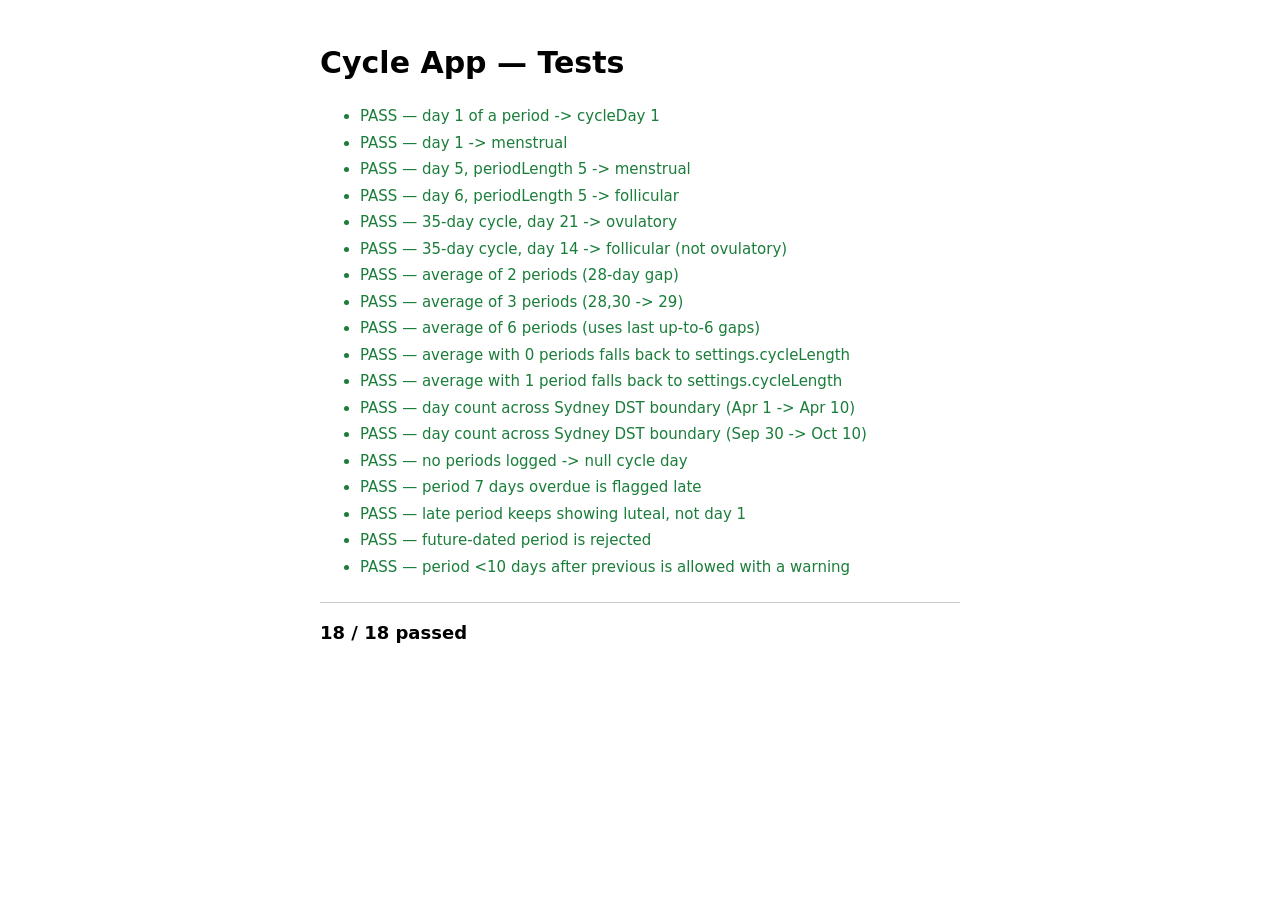
==== test.html @ 1dbf2c0d "Initial build: cycle logic, content, three screens, PWA setup All logic tests pass (18/18), verified" ====
<!doctype html>
<html lang="en">
<head>
<meta charset="utf-8">
<title>Cycle App — Tests</title>
<style>
  body { font: 15px/1.5 -apple-system, system-ui, sans-serif; max-width: 640px; margin: 40px auto; padding: 0 16px; }
  .pass { color: #1a7d3a; }
  .fail { color: #c0392b; font-weight: bold; }
  li { margin-bottom: 4px; }
  #summary { font-size: 18px; margin-top: 24px; padding-top: 16px; border-top: 1px solid #ccc; }
</style>
</head>
<body>
<h1>Cycle App — Tests</h1>
<ul id="results"></ul>
<div id="summary"></div>

<script src="app.js"></script>
<script>
  const results = [];
  function assertEqual(actual, expected, label) {
    const pass = JSON.stringify(actual) === JSON.stringify(expected);
    results.push({ pass, label, actual, expected });
  }
  function assertTrue(value, label) {
    results.push({ pass: !!value, label, actual: value, expected: true });
  }

  const d = (y, m, day) => new Date(y, m - 1, day);

  // day 1 of a period returns cycleDay 1, phase menstrual
  {
    const periods = ["2026-09-01"];
    const today = d(2026, 9, 1);
    const cycleDay = getCurrentCycleDay(periods, today);
    assertEqual(cycleDay, 1, "day 1 of a period -> cycleDay 1");
    assertEqual(getPhase(cycleDay, { cycleLength: 28, periodLength: 5 }), "menstrual", "day 1 -> menstrual");
  }

  // day 5 with periodLength 5 is still menstrual; day 6 is follicular
  {
    const settings = { cycleLength: 28, periodLength: 5 };
    assertEqual(getPhase(5, settings), "menstrual", "day 5, periodLength 5 -> menstrual");
    assertEqual(getPhase(6, settings), "follicular", "day 6, periodLength 5 -> follicular");
  }

  // a 35-day cycle puts ovulation around day 21, not day 14
  {
    const settings = { cycleLength: 35, periodLength: 5 };
    assertEqual(getPhase(21, settings), "ovulatory", "35-day cycle, day 21 -> ovulatory");
    assertEqual(getPhase(14, settings), "follicular", "35-day cycle, day 14 -> follicular (not ovulatory)");
  }

  // averaging works with 2, 3 and 6 logged periods
  {
    const settings = { cycleLength: 28, periodLength: 5 };
    const two = ["2026-09-01", "2026-08-04"]; // 28-day gap
    assertEqual(getAverageCycleLength(two, settings), 28, "average of 2 periods (28-day gap)");

    const three = ["2026-09-01", "2026-08-04", "2026-07-05"]; // gaps 28, 30
    assertEqual(getAverageCycleLength(three, settings), 29, "average of 3 periods (28,30 -> 29)");

    const six = [
      "2026-09-01", "2026-08-04", "2026-07-06", "2026-06-08", "2026-05-11", "2026-04-13",
    ]; // gaps: 28,29,28,28,28
    assertEqual(getAverageCycleLength(six, settings), 28, "average of 6 periods (uses last up-to-6 gaps)");
  }

  // averaging falls back correctly with 0 and 1 logged periods
  {
    const settings = { cycleLength: 30, periodLength: 5 };
    assertEqual(getAverageCycleLength([], settings), 30, "average with 0 periods falls back to settings.cycleLength");
    assertEqual(getAverageCycleLength(["2026-09-01"], settings), 30, "average with 1 period falls back to settings.cycleLength");
  }

  // a date crossing a daylight-saving boundary still returns the right day count (Australia/Sydney)
  {
    // AEDT->AEST ends 2026-04-05 (clocks back an hour, Sydney). A local-midnight
    // day count across that boundary must still be a plain calendar diff.
    const before = d(2026, 4, 1);
    const after = d(2026, 4, 10);
    assertEqual(daysBetween(before, after), 9, "day count across Sydney DST boundary (Apr 1 -> Apr 10)");

    // AEST->AEDT starts 2026-10-04 (clocks forward an hour, spring).
    const beforeSpring = d(2026, 9, 30);
    const afterSpring = d(2026, 10, 10);
    assertEqual(daysBetween(beforeSpring, afterSpring), 10, "day count across Sydney DST boundary (Sep 30 -> Oct 10)");
  }

  // edge cases
  {
    assertEqual(getCurrentCycleDay([], d(2026, 9, 1)), null, "no periods logged -> null cycle day");

    const settings = { cycleLength: 28, periodLength: 5 };
    const periods = ["2026-08-01"]; // 28-day avg cycle, but today is day 35 -> late
    const today = d(2026, 9, 4);
    const cycleDay = getCurrentCycleDay(periods, today);
    assertTrue(isPeriodLate(periods, settings, today), "period 7 days overdue is flagged late");
    assertEqual(getPhase(cycleDay, settings), "luteal", "late period keeps showing luteal, not day 1");

    const futureCheck = validateNewPeriodDate("2099-01-01", [], d(2026, 9, 4));
    assertEqual(futureCheck.ok, false, "future-dated period is rejected");

    const tooSoon = validateNewPeriodDate("2026-09-05", ["2026-09-01"], d(2026, 9, 10));
    assertTrue(tooSoon.ok && tooSoon.warning, "period <10 days after previous is allowed with a warning");
  }

  const list = document.getElementById("results");
  let passCount = 0;
  for (const r of results) {
    const li = document.createElement("li");
    li.className = r.pass ? "pass" : "fail";
    li.textContent = `${r.pass ? "PASS" : "FAIL"} — ${r.label}` +
      (r.pass ? "" : ` (expected ${JSON.stringify(r.expected)}, got ${JSON.stringify(r.actual)})`);
    list.appendChild(li);
    if (r.pass) passCount++;
  }
  document.getElementById("summary").innerHTML =
    `<strong>${passCount} / ${results.length} passed</strong>`;
</script>
</body>
</html>
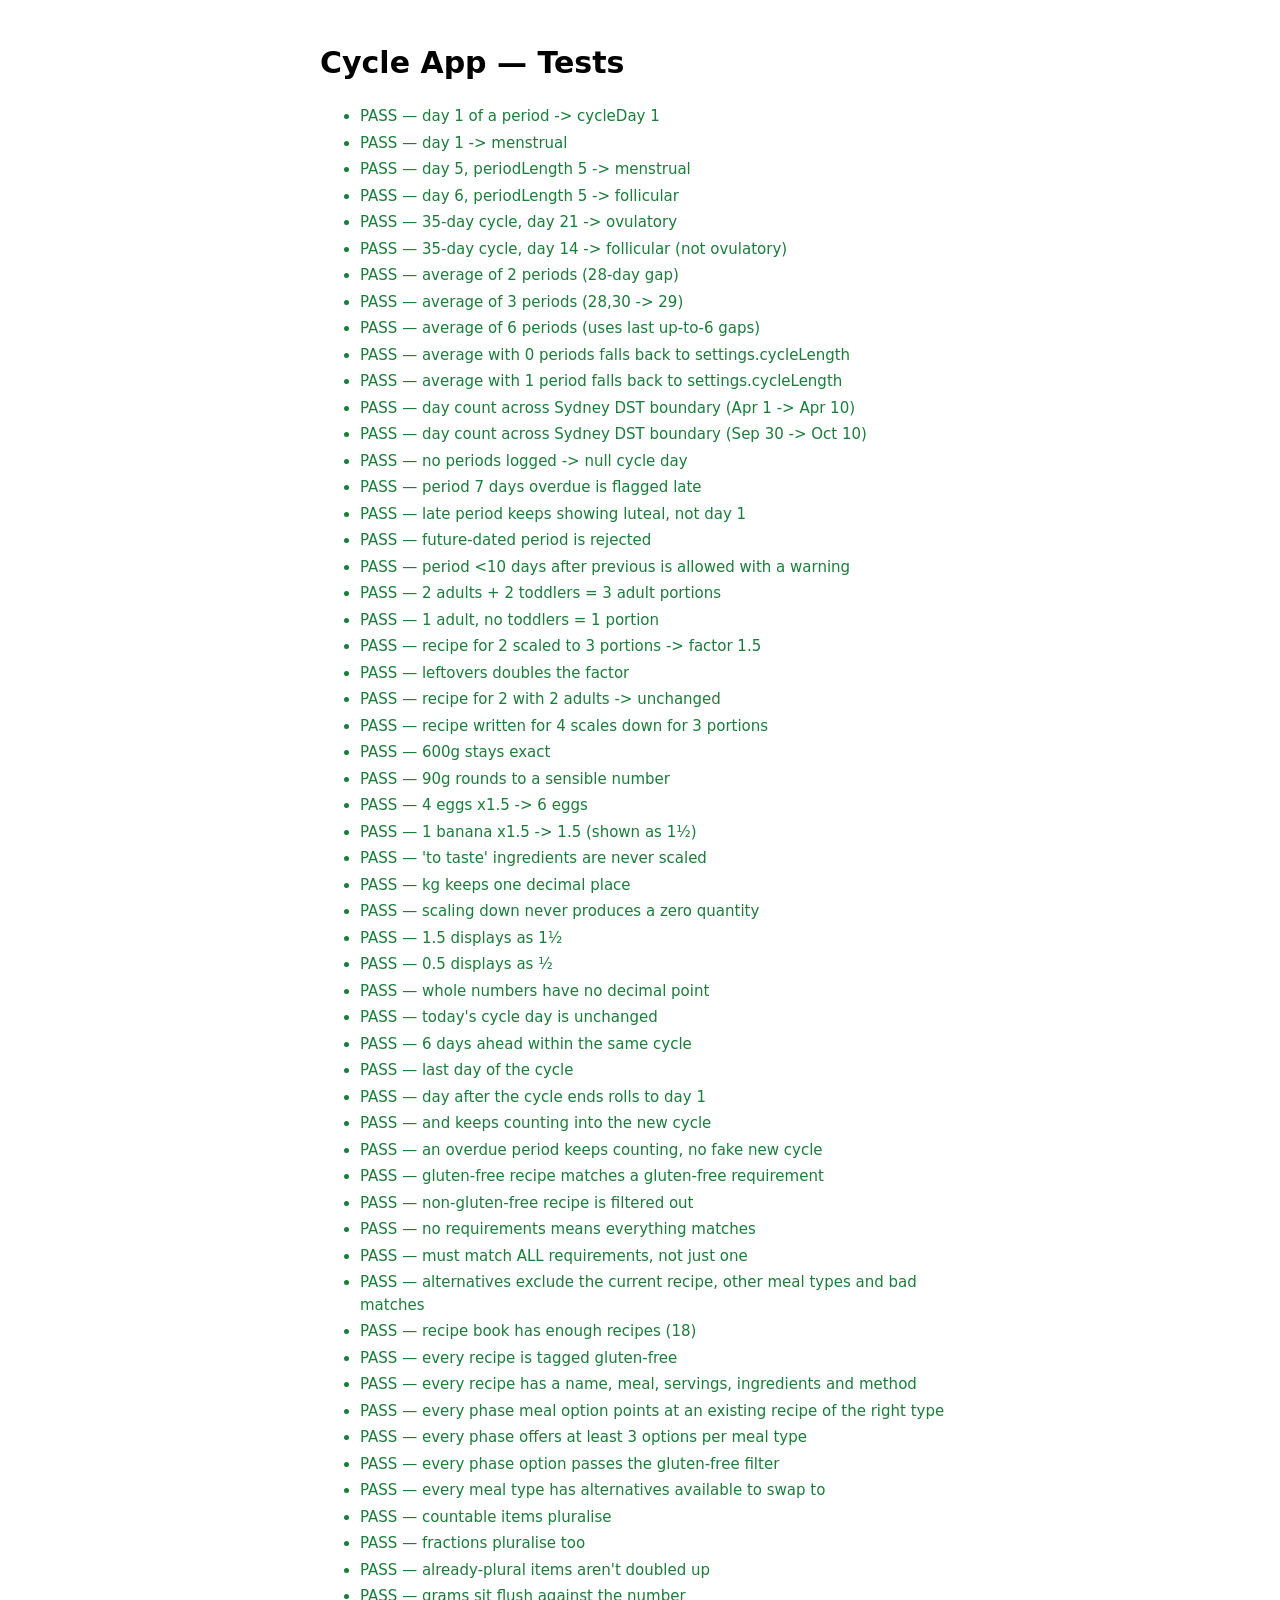
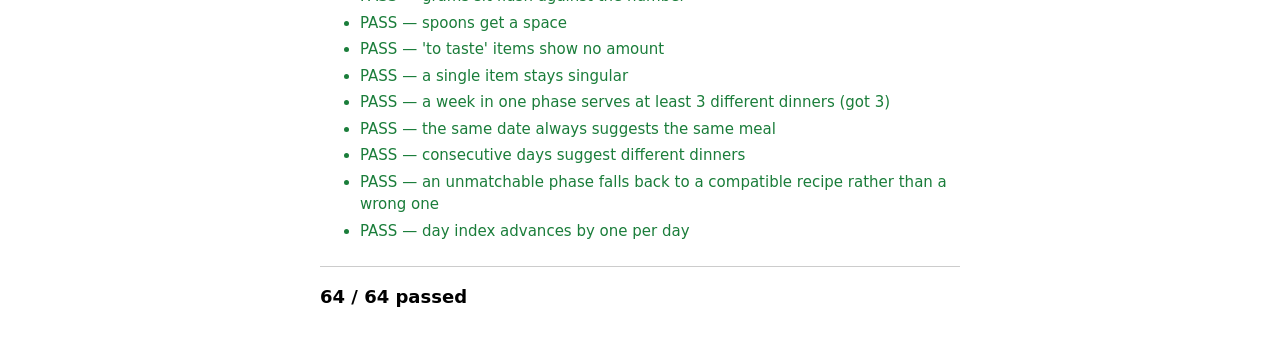
==== commit d24f4cde: "Add meal planning: week view, recipes, servings scaling, swapping - 18 gluten-free recipes with ingr" ====
--- a/test.html
+++ b/test.html
@@ -16,6 +16,7 @@
 <ul id="results"></ul>
 <div id="summary"></div>
 
+<script src="content.js"></script>
 <script src="app.js"></script>
 <script>
   const results = [];
@@ -28,10 +29,11 @@
   }
 
   const d = (y, m, day) => new Date(y, m - 1, day);
+  const p = (start, length = 5) => ({ start, length });
 
   // day 1 of a period returns cycleDay 1, phase menstrual
   {
-    const periods = ["2026-09-01"];
+    const periods = [p("2026-09-01")];
     const today = d(2026, 9, 1);
     const cycleDay = getCurrentCycleDay(periods, today);
     assertEqual(cycleDay, 1, "day 1 of a period -> cycleDay 1");
@@ -55,14 +57,14 @@
   // averaging works with 2, 3 and 6 logged periods
   {
     const settings = { cycleLength: 28, periodLength: 5 };
-    const two = ["2026-09-01", "2026-08-04"]; // 28-day gap
+    const two = [p("2026-09-01"), p("2026-08-04")]; // 28-day gap
     assertEqual(getAverageCycleLength(two, settings), 28, "average of 2 periods (28-day gap)");
 
-    const three = ["2026-09-01", "2026-08-04", "2026-07-05"]; // gaps 28, 30
+    const three = [p("2026-09-01"), p("2026-08-04"), p("2026-07-05")]; // gaps 28, 30
     assertEqual(getAverageCycleLength(three, settings), 29, "average of 3 periods (28,30 -> 29)");
 
     const six = [
-      "2026-09-01", "2026-08-04", "2026-07-06", "2026-06-08", "2026-05-11", "2026-04-13",
+      p("2026-09-01"), p("2026-08-04"), p("2026-07-06"), p("2026-06-08"), p("2026-05-11"), p("2026-04-13"),
     ]; // gaps: 28,29,28,28,28
     assertEqual(getAverageCycleLength(six, settings), 28, "average of 6 periods (uses last up-to-6 gaps)");
   }
@@ -71,7 +73,7 @@
   {
     const settings = { cycleLength: 30, periodLength: 5 };
     assertEqual(getAverageCycleLength([], settings), 30, "average with 0 periods falls back to settings.cycleLength");
-    assertEqual(getAverageCycleLength(["2026-09-01"], settings), 30, "average with 1 period falls back to settings.cycleLength");
+    assertEqual(getAverageCycleLength([p("2026-09-01")], settings), 30, "average with 1 period falls back to settings.cycleLength");
   }
 
   // a date crossing a daylight-saving boundary still returns the right day count (Australia/Sydney)
@@ -93,7 +95,7 @@
     assertEqual(getCurrentCycleDay([], d(2026, 9, 1)), null, "no periods logged -> null cycle day");
 
     const settings = { cycleLength: 28, periodLength: 5 };
-    const periods = ["2026-08-01"]; // 28-day avg cycle, but today is day 35 -> late
+    const periods = [p("2026-08-01")]; // 28-day avg cycle, but today is day 35 -> late
     const today = d(2026, 9, 4);
     const cycleDay = getCurrentCycleDay(periods, today);
     assertTrue(isPeriodLate(periods, settings, today), "period 7 days overdue is flagged late");
@@ -102,8 +104,158 @@
     const futureCheck = validateNewPeriodDate("2099-01-01", [], d(2026, 9, 4));
     assertEqual(futureCheck.ok, false, "future-dated period is rejected");
 
-    const tooSoon = validateNewPeriodDate("2026-09-05", ["2026-09-01"], d(2026, 9, 10));
+    const tooSoon = validateNewPeriodDate("2026-09-05", [p("2026-09-01")], d(2026, 9, 10));
     assertTrue(tooSoon.ok && tooSoon.warning, "period <10 days after previous is allowed with a warning");
+  }
+
+  // ---- servings scaling ----
+  {
+    const recipe = { baseServings: 2, tags: ["gluten-free"] };
+
+    assertEqual(portionsFor({ adults: 2, children: 2 }), 3, "2 adults + 2 toddlers = 3 adult portions");
+    assertEqual(portionsFor({ adults: 1, children: 0 }), 1, "1 adult, no toddlers = 1 portion");
+
+    assertEqual(scaleFactor(recipe, { adults: 2, children: 2, leftovers: false }), 1.5,
+      "recipe for 2 scaled to 3 portions -> factor 1.5");
+    assertEqual(scaleFactor(recipe, { adults: 2, children: 2, leftovers: true }), 3,
+      "leftovers doubles the factor");
+    assertEqual(scaleFactor(recipe, { adults: 2, children: 0, leftovers: false }), 1,
+      "recipe for 2 with 2 adults -> unchanged");
+
+    // A recipe already written for 4 shouldn't double up for a family of 3 portions.
+    assertEqual(scaleFactor({ baseServings: 4 }, { adults: 2, children: 2, leftovers: false }), 0.75,
+      "recipe written for 4 scales down for 3 portions");
+  }
+
+  // ---- quantity rounding ----
+  {
+    assertEqual(scaleQty(400, 1.5, "g"), 600, "600g stays exact");
+    assertEqual(scaleQty(60, 1.5, "g"), 90, "90g rounds to a sensible number");
+    assertEqual(scaleQty(4, 1.5, ""), 6, "4 eggs x1.5 -> 6 eggs");
+    assertEqual(scaleQty(1, 1.5, ""), 1.5, "1 banana x1.5 -> 1.5 (shown as 1½)");
+    assertEqual(scaleQty(null, 3, ""), null, "'to taste' ingredients are never scaled");
+    assertEqual(scaleQty(1.4, 1.5, "kg"), 2.1, "kg keeps one decimal place");
+    assertTrue(scaleQty(2, 0.1, "") >= 0.5, "scaling down never produces a zero quantity");
+
+    assertEqual(formatQty(1.5), "1½", "1.5 displays as 1½");
+    assertEqual(formatQty(0.5), "½", "0.5 displays as ½");
+    assertEqual(formatQty(3), "3", "whole numbers have no decimal point");
+  }
+
+  // ---- week projection ----
+  {
+    assertEqual(projectedCycleDay(24, 0, 34), 24, "today's cycle day is unchanged");
+    assertEqual(projectedCycleDay(24, 6, 34), 30, "6 days ahead within the same cycle");
+    assertEqual(projectedCycleDay(33, 1, 34), 34, "last day of the cycle");
+    assertEqual(projectedCycleDay(33, 2, 34), 1, "day after the cycle ends rolls to day 1");
+    assertEqual(projectedCycleDay(33, 3, 34), 2, "and keeps counting into the new cycle");
+    assertEqual(projectedCycleDay(40, 3, 34), 43, "an overdue period keeps counting, no fake new cycle");
+  }
+
+  // ---- dietary filtering ----
+  {
+    const gf = { tags: ["gluten-free", "dairy-free"], meal: "dinner" };
+    const notGf = { tags: ["vegetarian"], meal: "dinner" };
+
+    assertTrue(recipeMatchesDietary(gf, ["gluten-free"]), "gluten-free recipe matches a gluten-free requirement");
+    assertEqual(recipeMatchesDietary(notGf, ["gluten-free"]), false, "non-gluten-free recipe is filtered out");
+    assertTrue(recipeMatchesDietary(notGf, []), "no requirements means everything matches");
+    assertEqual(recipeMatchesDietary(gf, ["gluten-free", "vegetarian"]), false,
+      "must match ALL requirements, not just one");
+
+    const pool = { a: gf, b: notGf, c: { tags: ["gluten-free"], meal: "lunch" } };
+    const alts = alternativesFor(pool, "dinner", ["gluten-free"], "a");
+    assertEqual(alts.length, 0, "alternatives exclude the current recipe, other meal types and bad matches");
+  }
+
+  // ---- every shipped recipe is gluten-free and well-formed ----
+  {
+    const ids = Object.keys(RECIPES);
+    assertTrue(ids.length >= 12, `recipe book has enough recipes (${ids.length})`);
+
+    const allGf = ids.every((id) => RECIPES[id].tags.includes("gluten-free"));
+    assertTrue(allGf, "every recipe is tagged gluten-free");
+
+    const wellFormed = ids.every((id) => {
+      const r = RECIPES[id];
+      return r.name && r.meal && r.baseServings > 0 && r.ingredients.length && r.method.length;
+    });
+    assertTrue(wellFormed, "every recipe has a name, meal, servings, ingredients and method");
+
+    // Every phase's meal options must point at recipes that actually exist.
+    const phases = ["menstrual", "follicular", "ovulatory", "luteal"];
+    const mealsResolve = phases.every((phase) =>
+      ["breakfast", "lunch", "dinner"].every((meal) =>
+        CONTENT[phase].food.meals[meal].every((id) => RECIPES[id] && RECIPES[id].meal === meal)
+      )
+    );
+    assertTrue(mealsResolve, "every phase meal option points at an existing recipe of the right type");
+
+    // Every phase needs more than one option per meal, or the week repeats.
+    const enoughVariety = phases.every((phase) =>
+      ["breakfast", "lunch", "dinner"].every((meal) => CONTENT[phase].food.meals[meal].length >= 3)
+    );
+    assertTrue(enoughVariety, "every phase offers at least 3 options per meal type");
+
+    // All phase options must survive the gluten-free filter.
+    const allOptionsGf = phases.every((phase) =>
+      ["breakfast", "lunch", "dinner"].every((meal) =>
+        CONTENT[phase].food.meals[meal].every((id) => recipeMatchesDietary(RECIPES[id], ["gluten-free"]))
+      )
+    );
+    assertTrue(allOptionsGf, "every phase option passes the gluten-free filter");
+
+    // Each meal type needs at least one alternative to swap to.
+    const swappable = ["breakfast", "lunch", "dinner"].every(
+      (meal) => alternativesFor(RECIPES, meal, ["gluten-free"], null).length >= 2
+    );
+    assertTrue(swappable, "every meal type has alternatives available to swap to");
+  }
+
+  // ---- shopping-list line formatting ----
+  {
+    assertEqual(formatIngredient({ item: "carrot", qty: 2, unit: "" }, 1.5), "3 carrots", "countable items pluralise");
+    assertEqual(formatIngredient({ item: "brown onion", qty: 1, unit: "" }, 1.5), "1½ brown onions", "fractions pluralise too");
+    assertEqual(formatIngredient({ item: "eggs", qty: 4, unit: "" }, 1.5), "6 eggs", "already-plural items aren't doubled up");
+    assertEqual(formatIngredient({ item: "beef mince", qty: 300, unit: "g" }, 1.5), "450g beef mince", "grams sit flush against the number");
+    assertEqual(formatIngredient({ item: "olive oil", qty: 1, unit: "tbsp" }, 1.5), "1½ tbsp olive oil", "spoons get a space");
+    assertEqual(formatIngredient({ item: "salt and pepper", qty: null, unit: "" }, 3), "salt and pepper", "'to taste' items show no amount");
+    assertEqual(formatIngredient({ item: "carrot", qty: 1, unit: "" }, 1), "1 carrot", "a single item stays singular");
+  }
+
+  // ---- meal rotation across a week ----
+  {
+    const dietary = ["gluten-free"];
+    const lutealMeals = CONTENT.luteal.food.meals;
+
+    // Seven consecutive days in the same phase must not all serve the same thing.
+    const week = [];
+    for (let i = 0; i < 7; i++) {
+      const date = new Date(2026, 8, 4 + i); // 4-10 Sept 2026
+      const iso = `${date.getFullYear()}-${String(date.getMonth() + 1).padStart(2, "0")}-${String(date.getDate()).padStart(2, "0")}`;
+      week.push(suggestedRecipeId(RECIPES, lutealMeals, "dinner", iso, dietary));
+    }
+    const distinct = new Set(week);
+    assertTrue(distinct.size >= 3, `a week in one phase serves at least 3 different dinners (got ${distinct.size})`);
+
+    // Same date must always give the same answer.
+    const twice = suggestedRecipeId(RECIPES, lutealMeals, "dinner", "2026-09-04", dietary);
+    assertEqual(suggestedRecipeId(RECIPES, lutealMeals, "dinner", "2026-09-04", dietary), twice,
+      "the same date always suggests the same meal");
+
+    // Consecutive days differ.
+    assertTrue(
+      suggestedRecipeId(RECIPES, lutealMeals, "dinner", "2026-09-04", dietary) !==
+        suggestedRecipeId(RECIPES, lutealMeals, "dinner", "2026-09-05", dietary),
+      "consecutive days suggest different dinners"
+    );
+
+    // A dietary setting no phase option satisfies still returns something valid.
+    const vegOnly = suggestedRecipeId(RECIPES, lutealMeals, "dinner", "2026-09-04", ["vegetarian"]);
+    assertTrue(vegOnly === null || RECIPES[vegOnly].tags.includes("vegetarian"),
+      "an unmatchable phase falls back to a compatible recipe rather than a wrong one");
+
+    assertEqual(dayIndexFor("2026-09-05") - dayIndexFor("2026-09-04"), 1, "day index advances by one per day");
   }
 
   const list = document.getElementById("results");
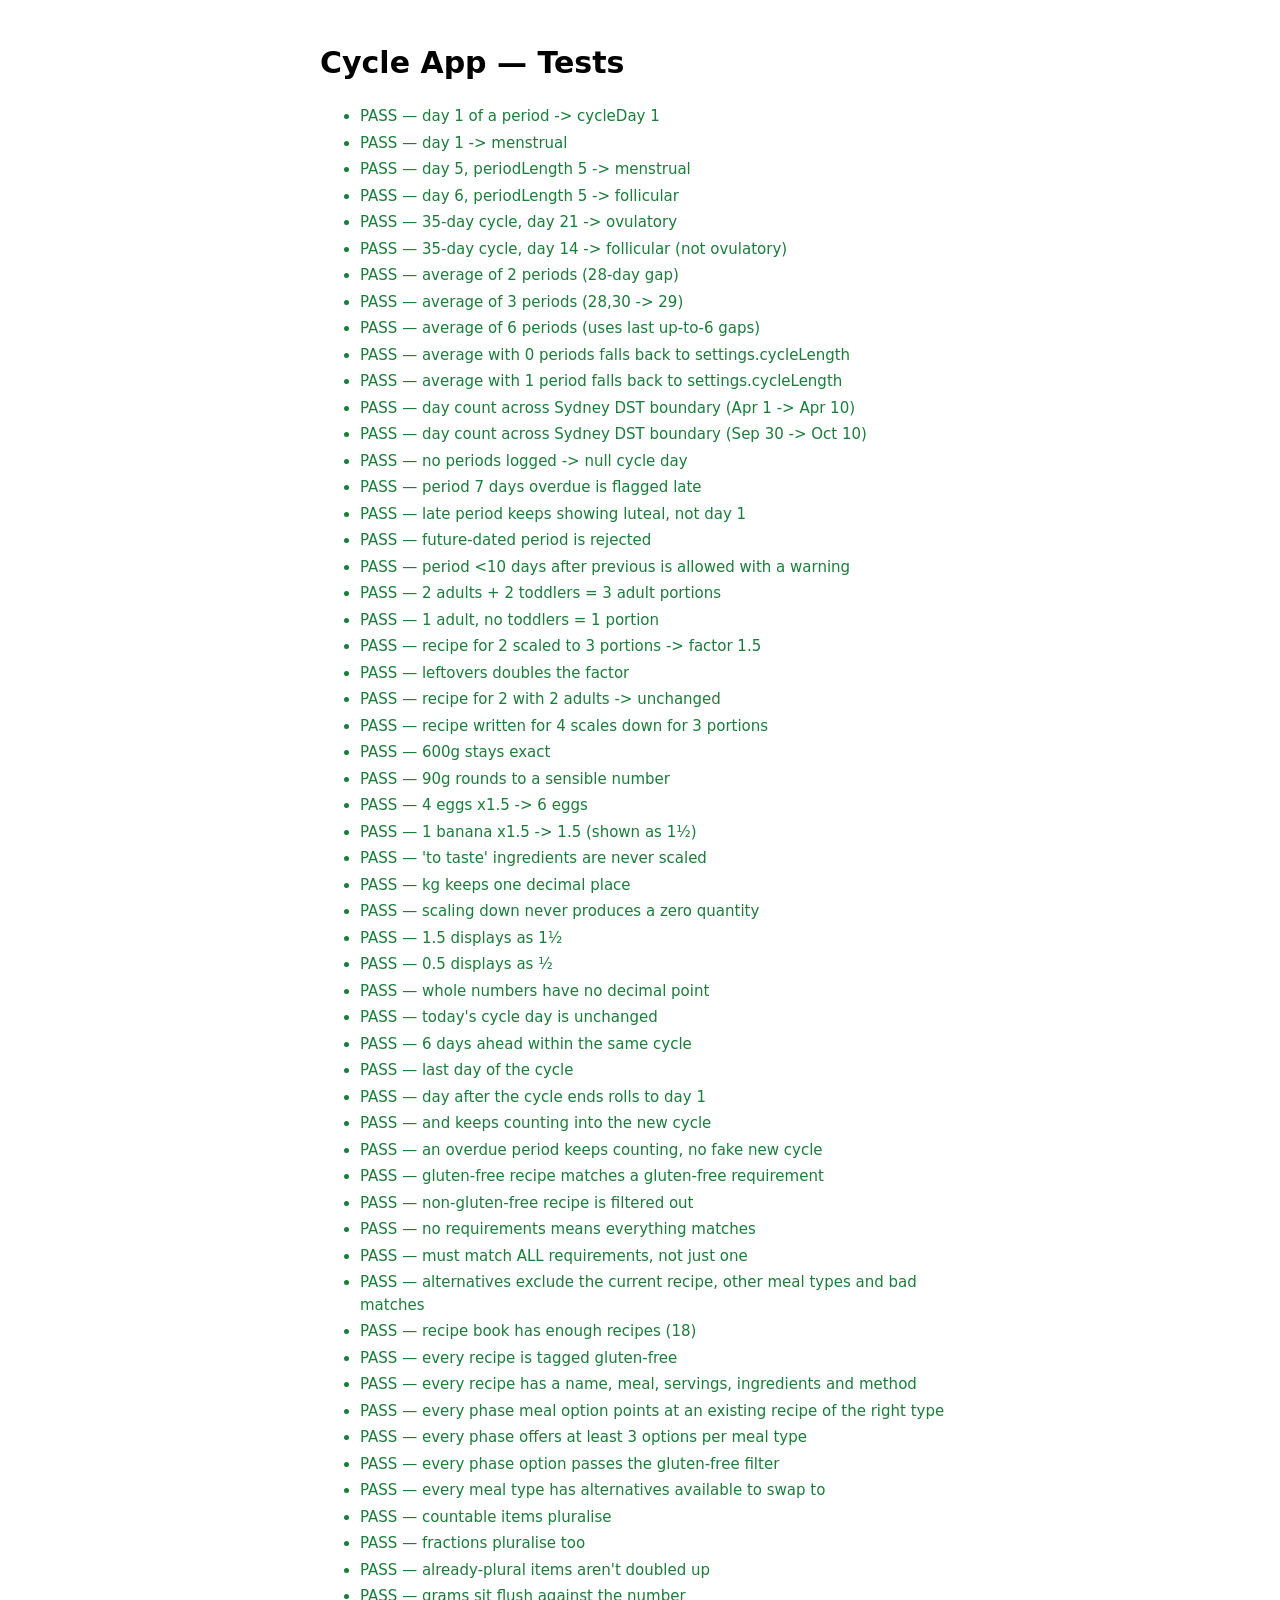
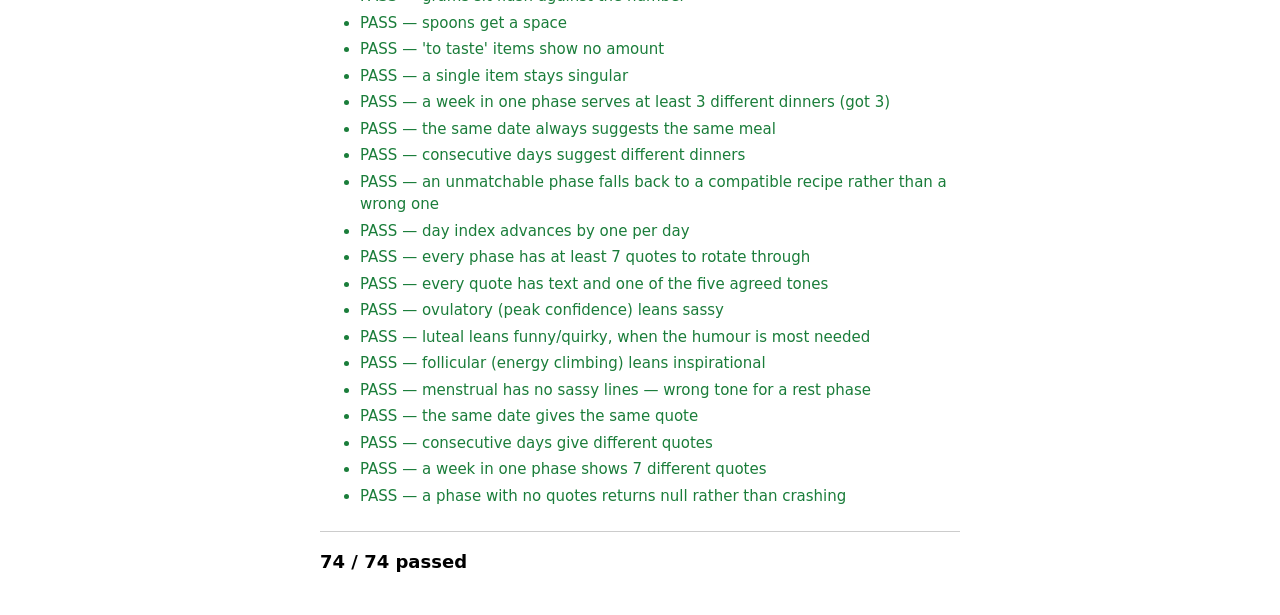
==== commit da1c94be: "Add a daily line under the cycle day, tone matched to the phase Rotates daily like the meals do. Gen" ====
--- a/test.html
+++ b/test.html
@@ -258,6 +258,51 @@
     assertEqual(dayIndexFor("2026-09-05") - dayIndexFor("2026-09-04"), 1, "day index advances by one per day");
   }
 
+  // ---- daily quote ----
+  {
+    const phases = ["menstrual", "follicular", "ovulatory", "luteal"];
+    const allowedTones = ["inspirational", "fun", "funny", "quirky", "sassy"];
+
+    assertTrue(phases.every((p) => QUOTES[p] && QUOTES[p].length >= 7),
+      "every phase has at least 7 quotes to rotate through");
+
+    assertTrue(
+      phases.every((p) => QUOTES[p].every((q) => q.text && allowedTones.includes(q.tone))),
+      "every quote has text and one of the five agreed tones"
+    );
+
+    // The tone has to actually match what the phase needs.
+    assertTrue(
+      QUOTES.ovulatory.filter((q) => q.tone === "sassy").length >= 3,
+      "ovulatory (peak confidence) leans sassy"
+    );
+    assertTrue(
+      QUOTES.luteal.filter((q) => q.tone === "funny" || q.tone === "quirky").length >= 3,
+      "luteal leans funny/quirky, when the humour is most needed"
+    );
+    assertTrue(
+      QUOTES.follicular.filter((q) => q.tone === "inspirational").length >= 3,
+      "follicular (energy climbing) leans inspirational"
+    );
+    assertEqual(
+      QUOTES.menstrual.filter((q) => q.tone === "sassy").length, 0,
+      "menstrual has no sassy lines — wrong tone for a rest phase"
+    );
+
+    // Rotation behaves like the meal rotation.
+    const a = quoteFor(QUOTES, "luteal", "2026-09-04");
+    assertEqual(quoteFor(QUOTES, "luteal", "2026-09-04").text, a.text, "the same date gives the same quote");
+    assertTrue(quoteFor(QUOTES, "luteal", "2026-09-05").text !== a.text, "consecutive days give different quotes");
+
+    const week = [];
+    for (let i = 0; i < 7; i++) {
+      week.push(quoteFor(QUOTES, "luteal", `2026-09-0${4 + i}`).text);
+    }
+    assertTrue(new Set(week).size === 7, "a week in one phase shows 7 different quotes");
+
+    assertEqual(quoteFor({}, "luteal", "2026-09-04"), null, "a phase with no quotes returns null rather than crashing");
+  }
+
   const list = document.getElementById("results");
   let passCount = 0;
   for (const r of results) {
